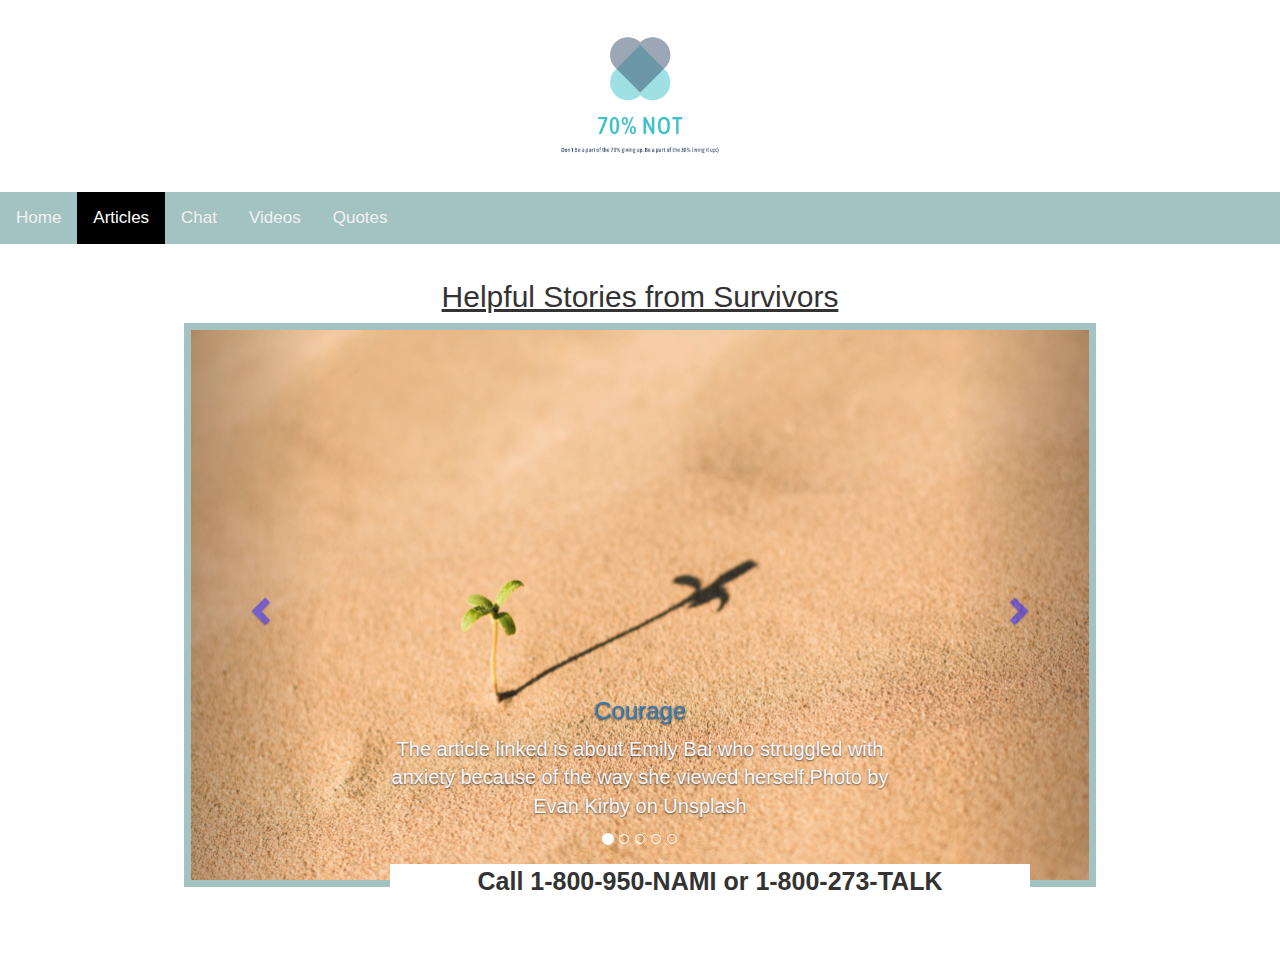
==== article.html @ be0c10e2 "Update article.html" ====
<!DOCTYPE html>
<html>

<head>
  <img src="logo.png" alt="Logo" class="center">
  <link rel="stylesheet" href="finalproject.css">
  <title>Articles</title>
 <meta charset="utf-8">
 <meta name="viewport" content="width=device-width, initial-scale=1">
 <link rel="stylesheet" href="https://maxcdn.bootstrapcdn.com/bootstrap/3.3.7/css/bootstrap.min.css">
 <script src="https://ajax.googleapis.com/ajax/libs/jquery/3.3.1/jquery.min.js"></script>
 <script src="https://maxcdn.bootstrapcdn.com/bootstrap/3.3.7/js/bootstrap.min.js"></script>
</head>
<body>
<div class="topnav" id="header">
<a href="index.html">Home</a>
<a  class="active" href="article.html">Articles</a>
<a href="chat.html">Chat</a>
<a href="videos.html">Videos</a>
<a href="quotes.html">Quotes</a>
</div>

<div class="container content">
  <h2><u>Helpful Stories from Survivors</h2></u>
  <div id="myCarousel" class="carousel slide" data-ride="carousel">

    <!-- Indicators -->
    <ol class="carousel-indicators">
      <li data-target="#myCarousel" data-slide-to="0" class="active"></li>
      <li data-target="#myCarousel" data-slide-to="1"></li>
      <li data-target="#myCarousel" data-slide-to="2"></li>
      <li data-target="#myCarousel" data-slide-to="3"></li>
      <li data-target="#myCarousel" data-slide-to="4"></li>
    </ol>

    <!-- Wrapper for slides -->
    <div class="carousel-inner">
      <div class="item active">
        <!-- <img src="article1.png">Click here to visit https://adaa.org/living-with-anxiety/personal-stories/conquering-anxiety-reigning-courage</a> -->
        <img class="articles"src="courage2.jpg" alt="Courage" style="width:100%;">
        <div class="carousel-caption">
        <a href="https://adaa.org/living-with-anxiety/personal-stories/conquering-anxiety-reigning-courage" target="_blank"><h3>Courage</h3></a>
        <p>The article linked is about Emily Bai who struggled with anxiety because of the way she viewed herself.Photo by Evan Kirby on Unsplash</p>
      </div>
    </div>
      <div class="item">
        <img class="articles" src="lego.jpg" alt="Postpartum Anxiety" style="width:100%;">
        <div class="carousel-caption">
        <a href="https://adaa.org/living-with-anxiety/personal-stories/lets-talk-about-men-and-postpartum-anxiety" target="_blank"><h3>Postpartum Anxiety</h3></a>
        <p>The article linked is about Tony Reali who suffered from postpartum anxiety. Photo by James Pond on Unsplash</p>
      </div>
      </div>

      <div class="item">
        <img class="articles"src="anxiety2.jpg" alt="Anxiety" style="width:100%;">
        <div class="carousel-caption">
        <a href="https://www.nopanic.org.uk/sarahs-anxiety-story/" target="_blank"><h3>Anxiety</h3></a>
        <p>The article linked is about Sarah who suffered from anxiety since childhood.Photo by Cristian Newman on Unsplash Photo by Ben White on Unsplash</p>
      </div>
      </div>

      <div class="item">
        <img class="articles" src="sadartist.jpg" alt="Sad Artist" style="width:100%;">
        <div class="carousel-caption">
        <a href="https://www.depressionforums.org/forums/topic/57474-my-survival-story-of-panicanxiety-disorder/" target="_blank"><h3>Sad Artist</h3></a>
        <p>The article linked is about Daniel who has panic attacks but,went to cognitive behavioral therapy and now is ok. Photo by Timothy Choy on Unsplash</p>
      </div>
      </div>

    <div class="item">
      <img class="articles" src="panic.jpg" alt="Panic" style="width:100%;">
      <div class="carousel-caption">
        <a href="http://www.panicyl.com/my-anxiety-story/" target="_blank"><h3>Panic!...at the Disco:)</h3></a>
        <p>This article is about Bill who suffers from anxiety and panic attacks.Photo by Victor Rodvang on Unsplash</p>
      </div>
    </div>

    <!-- Left and right controls -->
    <a class="left carousel-control" href="#myCarousel" data-slide="prev">
      <span class="glyphicon glyphicon-chevron-left"></span>
      <span class="sr-only">Previous</span>
    </a>
    <a class="right carousel-control" href="#myCarousel" data-slide="next">
      <span class="glyphicon glyphicon-chevron-right"></span>
      <span class="sr-only">Next</span>
    </a>
  </div>
</div>
<div class="footer">
   Call 1-800-950-NAMI or 1-800-273-TALK
 </div>
<script type="text/javascript" src="index.js"></script>
</body>
</html>
---- finalproject.css ----
html body{
  background: url("https://png.pngtree.com/thumb_back/fw800/back_pic/00/06/36/6856299993ea2f8.jpg") no-repeat center fixed;
-webkit-background-size: cover;
background: cover;
}
/* h1{
  text-align: center;
  font-size: 40px;
  font-family: sans-serif;
} */
.topnav {
    background-color: #a3c2c2;
    overflow: hidden;
}

/* Style the links inside the navigation bar */
.topnav a {
    float: left;
    color: #f2f2f2;
    display:block;
    text-align: center;
    padding: 14px 16px;
    text-decoration: none;
    font-size: 17px;
}
.content{
  padding: 16px;
}
.sticky{
  position: fixed;
  top: 0;
  width: 100%;
}

.sticky + .content {
  padding-top: 102px;
}


/* Change the color of links on hover */
.topnav a:hover {
    background-color: #ddd;
    color: purple;
}

/* Add a color to the active/current link */
.topnav a.active {
    background-color: black;
    color: white;
}
.main{
  margin-top: 30px;
}
h2{
  text-align: center;
  font-size: 30px;
}
#Info{
  text-align: center;
  background-color:#a3c2c2;
  width: 80%;
  margin:auto;
  margin-bottom: 50px;
}
li{
  text-align: center;
  font-size: 18px;
  color:black;
}
ul{
  text-align: center;
  font-size: 20px;
  color:white;
}

b{
  font-size: 24px;
  color: black;
}
p{
  font-size: 20px;
  color:#f8f8ff;
}
a{
  text-align: center;
  font-size: 30px;
  text-decoration-color: white;
}

.carousel .item {
  height: 550px;
  color: purple;
}

#myCarousel{
  border: 7px solid #a3c2c2;
  margin: auto;
  margin-bottom: 50px;
  width: 80%;
  position: center;
}

span{
  color:blue;
}
#carousel-indicators{
  color:blue;
}
.footer {
    position: fixed;
    bottom: 0;
    width: 50%;
    background-color: white;
    text-align: center;
    font-weight: bold;
    font-size: 25px;
    margin-left: 25% ;

}
.container{
  position: relative;
  width: 80%
}
.container video{
  position: absolute;
  left: 50%;
  top: 50%;
  transform: translate(-50%,-50%);
}
.center {
  display: block;
  margin-left:auto;
  margin-right:auto;
  width:15%;
}
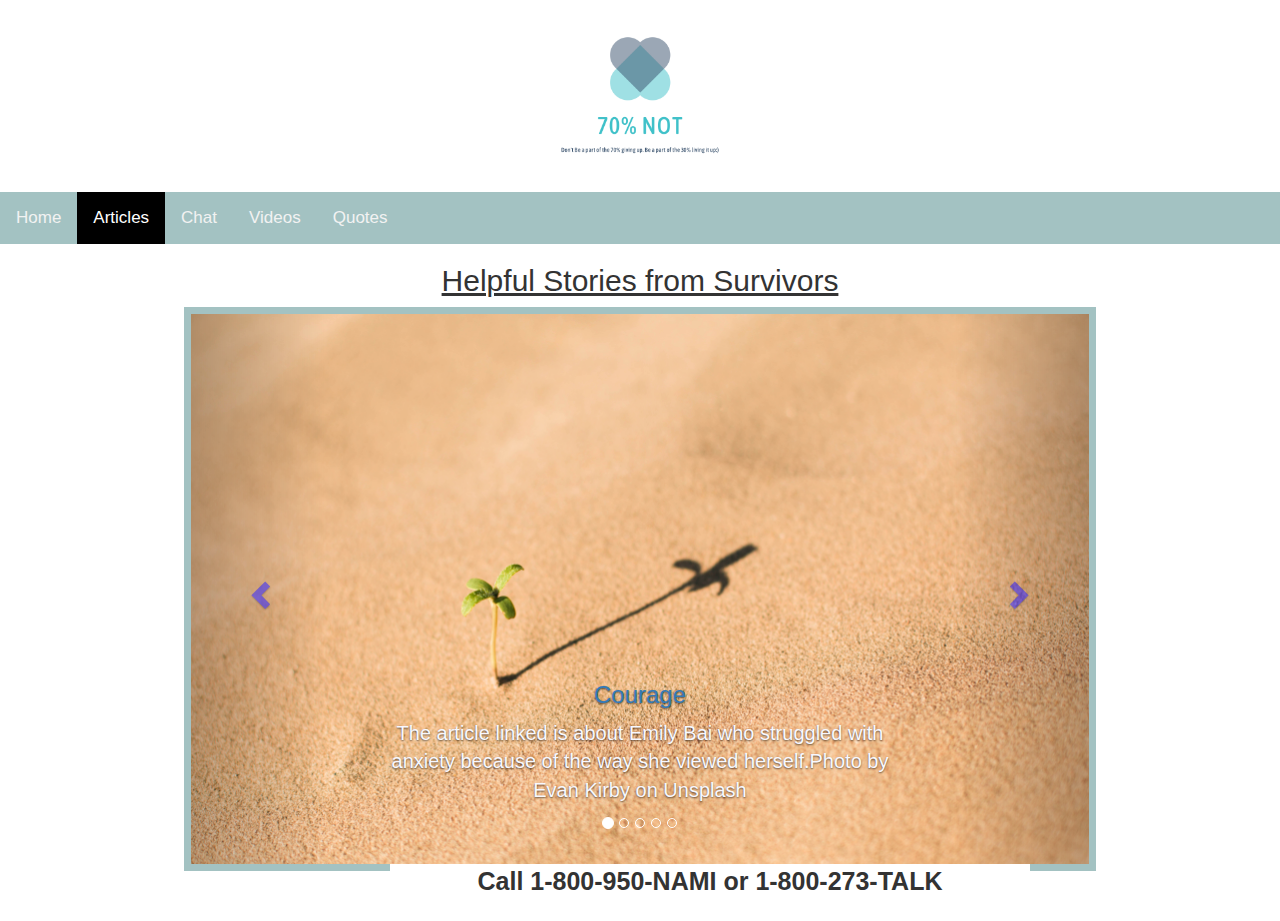
==== commit 90481a5b: "uploading files" ====
--- a/article.html
+++ b/article.html
@@ -4,7 +4,7 @@
 <head>
   <img src="logo.png" alt="Logo" class="center">
   <link rel="stylesheet" href="finalproject.css">
-  <title>Articles</title>
+  <title>Bootstrap Example</title>
  <meta charset="utf-8">
  <meta name="viewport" content="width=device-width, initial-scale=1">
  <link rel="stylesheet" href="https://maxcdn.bootstrapcdn.com/bootstrap/3.3.7/css/bootstrap.min.css">
@@ -12,7 +12,7 @@
  <script src="https://maxcdn.bootstrapcdn.com/bootstrap/3.3.7/js/bootstrap.min.js"></script>
 </head>
 <body>
-<div class="topnav" id="header">
+<div class="topnav">
 <a href="index.html">Home</a>
 <a  class="active" href="article.html">Articles</a>
 <a href="chat.html">Chat</a>
@@ -20,7 +20,7 @@
 <a href="quotes.html">Quotes</a>
 </div>
 
-<div class="container content">
+<div class="container">
   <h2><u>Helpful Stories from Survivors</h2></u>
   <div id="myCarousel" class="carousel slide" data-ride="carousel">
 
@@ -55,7 +55,7 @@
         <img class="articles"src="anxiety2.jpg" alt="Anxiety" style="width:100%;">
         <div class="carousel-caption">
         <a href="https://www.nopanic.org.uk/sarahs-anxiety-story/" target="_blank"><h3>Anxiety</h3></a>
-        <p>The article linked is about Sarah who suffered from anxiety since childhood.Photo by Cristian Newman on Unsplash Photo by Ben White on Unsplash</p>
+        <p>The article linked is about Sarah who suffered from anxiety since childhood.Photo by Cristian Newman on Unsplash</p>
       </div>
       </div>
 
@@ -89,6 +89,7 @@
 <div class="footer">
    Call 1-800-950-NAMI or 1-800-273-TALK
  </div>
-<script type="text/javascript" src="index.js"></script>
+
+
 </body>
 </html>
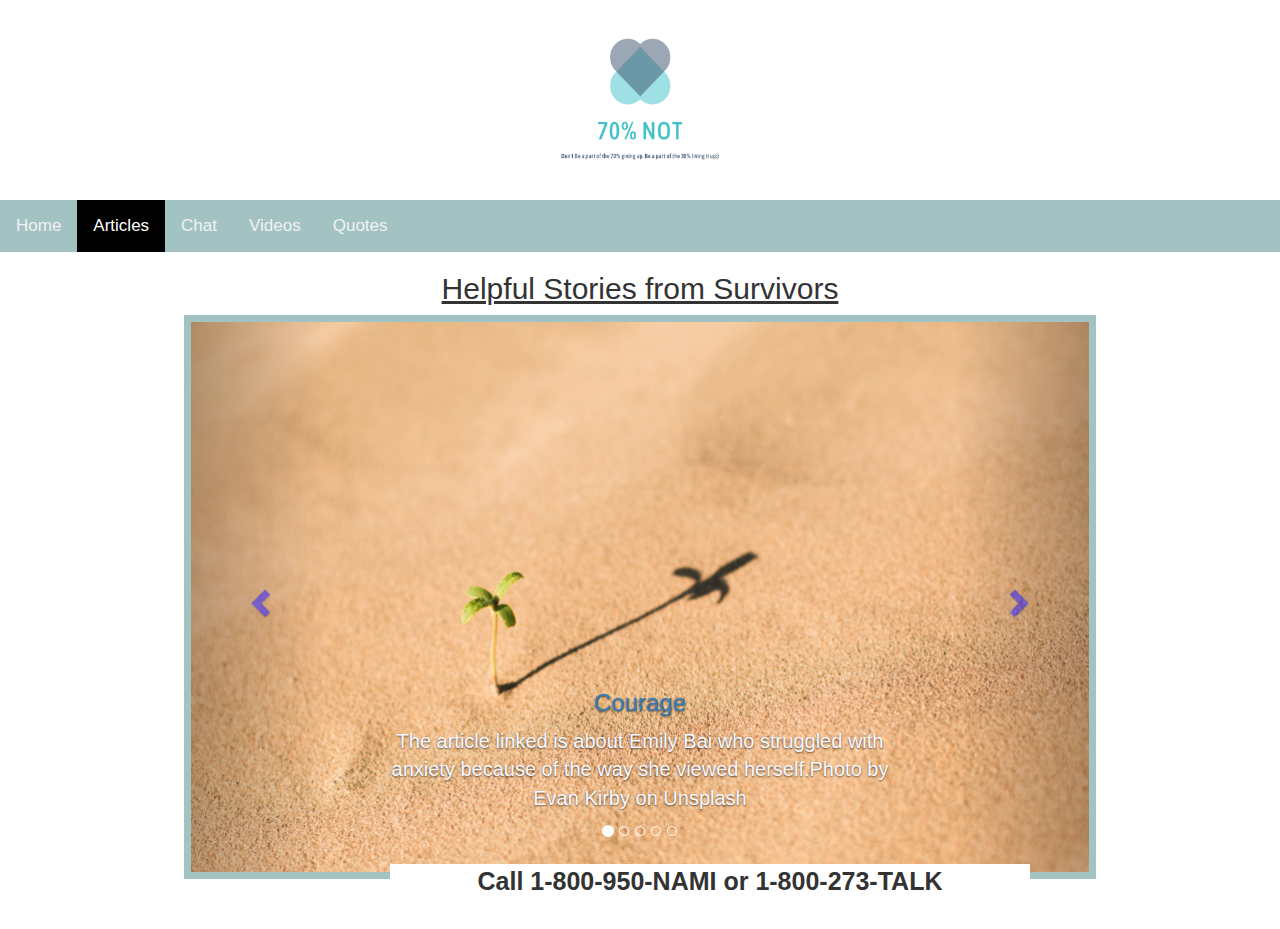
==== commit 36b7c929: "Add files via upload" ====
--- a/article.html
+++ b/article.html
@@ -89,7 +89,6 @@
 <div class="footer">
    Call 1-800-950-NAMI or 1-800-273-TALK
  </div>
-
-
 </body>
+<script src="index.js"></script>
 </html>
--- a/finalproject.css
+++ b/finalproject.css
@@ -32,10 +32,6 @@
   width: 100%;
 }
 
-.sticky + .content {
-  padding-top: 102px;
-}
-
 
 /* Change the color of links on hover */
 .topnav a:hover {
@@ -54,6 +50,8 @@
 h2{
   text-align: center;
   font-size: 30px;
+  font-family:sans-serif;
+
 }
 #Info{
   text-align: center;
@@ -63,12 +61,12 @@
   margin-bottom: 50px;
 }
 li{
-  text-align: center;
+  text-align: left;
   font-size: 18px;
   color:black;
 }
 ul{
-  text-align: center;
+  text-align:center;
   font-size: 20px;
   color:white;
 }
@@ -115,6 +113,7 @@
     font-weight: bold;
     font-size: 25px;
     margin-left: 25% ;
+    font-family:sans-serif;
 
 }
 .container{
@@ -133,3 +132,7 @@
   margin-right:auto;
   width:15%;
 }
+img{
+  width: 250px;
+  height: 200px;
+}
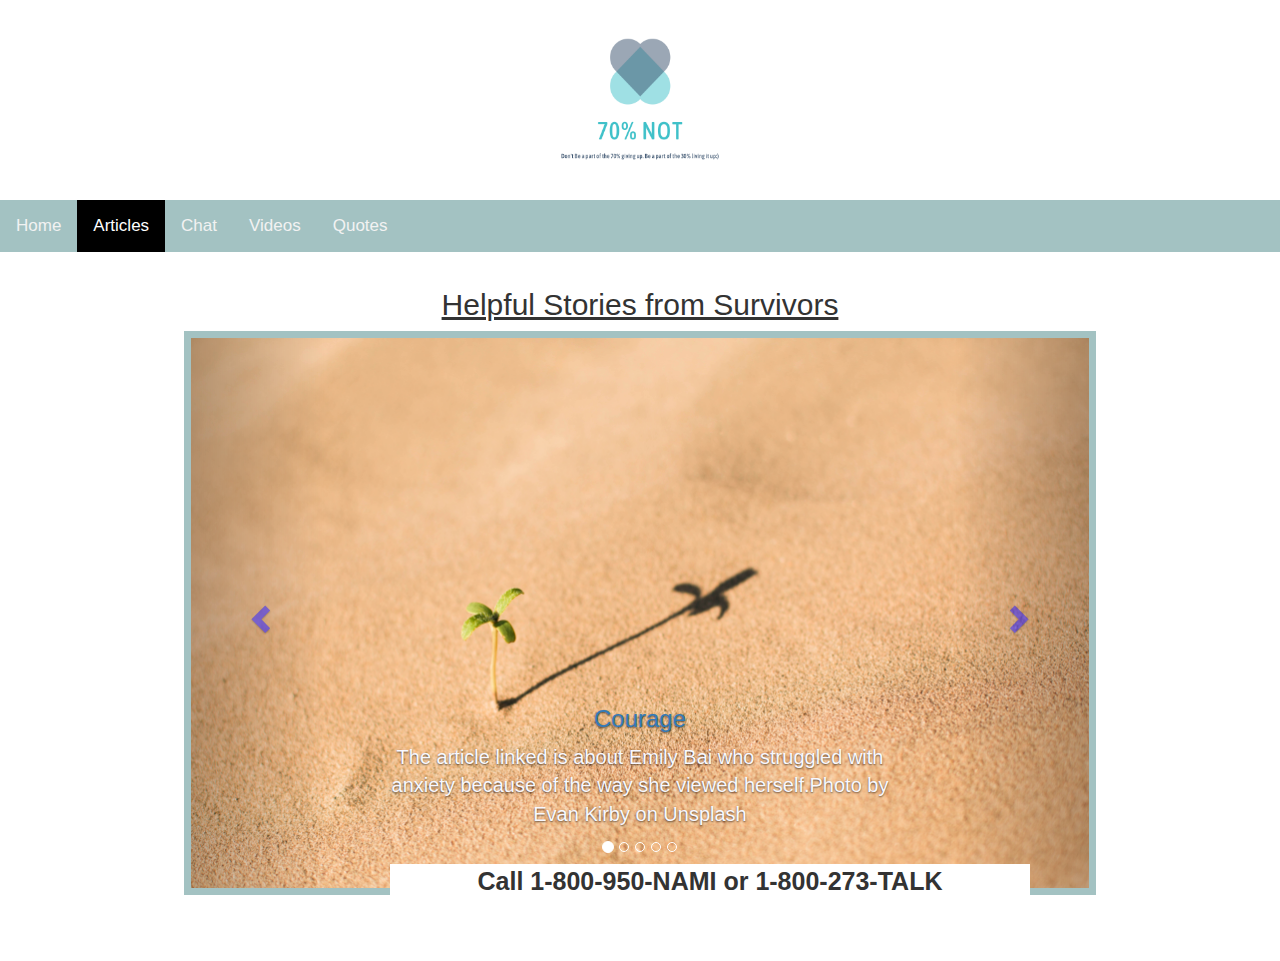
==== commit 4868d384: "Update article.html" ====
--- a/article.html
+++ b/article.html
@@ -12,7 +12,7 @@
  <script src="https://maxcdn.bootstrapcdn.com/bootstrap/3.3.7/js/bootstrap.min.js"></script>
 </head>
 <body>
-<div class="topnav">
+<div class="topnav" id="header">
 <a href="index.html">Home</a>
 <a  class="active" href="article.html">Articles</a>
 <a href="chat.html">Chat</a>
@@ -20,7 +20,7 @@
 <a href="quotes.html">Quotes</a>
 </div>
 
-<div class="container">
+<div class="container content">
   <h2><u>Helpful Stories from Survivors</h2></u>
   <div id="myCarousel" class="carousel slide" data-ride="carousel">
 
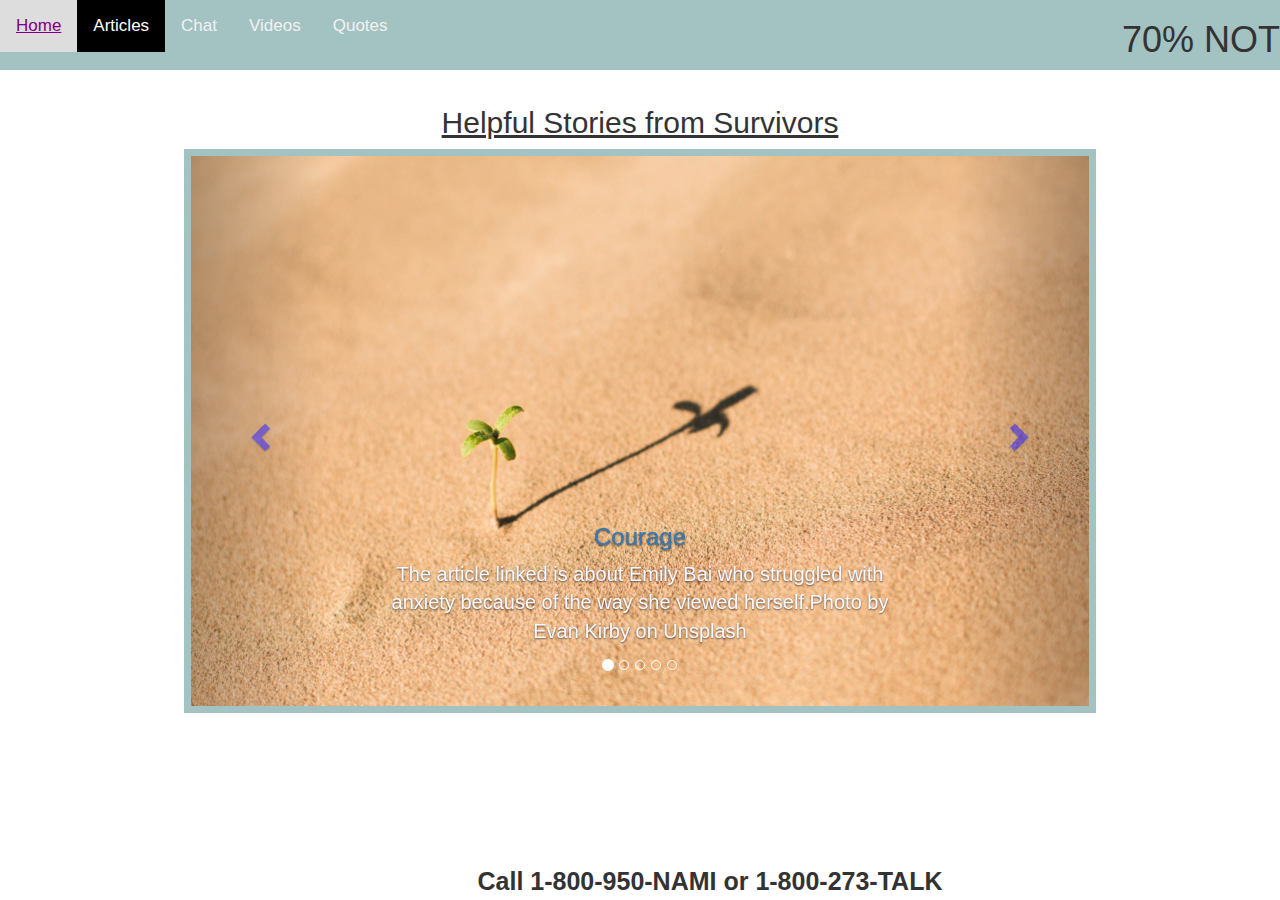
==== commit b6e7710f: "Add files via upload" ====
--- a/article.html
+++ b/article.html
@@ -2,9 +2,8 @@
 <html>
 
 <head>
-  <img src="logo.png" alt="Logo" class="center">
   <link rel="stylesheet" href="finalproject.css">
-  <title>Bootstrap Example</title>
+  <title>Article</title>
  <meta charset="utf-8">
  <meta name="viewport" content="width=device-width, initial-scale=1">
  <link rel="stylesheet" href="https://maxcdn.bootstrapcdn.com/bootstrap/3.3.7/css/bootstrap.min.css">
@@ -18,6 +17,7 @@
 <a href="chat.html">Chat</a>
 <a href="videos.html">Videos</a>
 <a href="quotes.html">Quotes</a>
+<h1>70% NOT</h1>
 </div>
 
 <div class="container content">
--- a/finalproject.css
+++ b/finalproject.css
@@ -3,16 +3,16 @@
 -webkit-background-size: cover;
 background: cover;
 }
-/* h1{
-  text-align: center;
-  font-size: 40px;
+h1{
+  text-align:right;
   font-family: sans-serif;
-} */
+  font-style: normal;
+  font-size: 20px;
+}
 .topnav {
     background-color: #a3c2c2;
     overflow: hidden;
 }
-
 /* Style the links inside the navigation bar */
 .topnav a {
     float: left;
@@ -31,14 +31,11 @@
   top: 0;
   width: 100%;
 }
-
-
 /* Change the color of links on hover */
 .topnav a:hover {
     background-color: #ddd;
     color: purple;
 }
-
 /* Add a color to the active/current link */
 .topnav a.active {
     background-color: black;
@@ -51,11 +48,10 @@
   text-align: center;
   font-size: 30px;
   font-family:sans-serif;
-
+  color: black;
 }
 #Info{
   text-align: center;
-  background-color:#a3c2c2;
   width: 80%;
   margin:auto;
   margin-bottom: 50px;
@@ -64,13 +60,13 @@
   text-align: left;
   font-size: 18px;
   color:black;
+  font-family: serif;
 }
 ul{
   text-align:center;
   font-size: 20px;
-  color:white;
+  color:#779ecb;
 }
-
 b{
   font-size: 24px;
   color: black;
@@ -84,12 +80,10 @@
   font-size: 30px;
   text-decoration-color: white;
 }
-
 .carousel .item {
   height: 550px;
   color: purple;
 }
-
 #myCarousel{
   border: 7px solid #a3c2c2;
   margin: auto;
@@ -97,7 +91,6 @@
   width: 80%;
   position: center;
 }
-
 span{
   color:blue;
 }
@@ -114,7 +107,6 @@
     font-size: 25px;
     margin-left: 25% ;
     font-family:sans-serif;
-
 }
 .container{
   position: relative;
@@ -130,9 +122,18 @@
   display: block;
   margin-left:auto;
   margin-right:auto;
-  width:15%;
+  width:15%
 }
 img{
   width: 250px;
   height: 200px;
 }
+embed{
+  border: 5px solid #a3c2c2;
+}
+#credits{
+  text-align: left;
+  color: blue;
+  font-size: 2px;
+  font-style: normal;
+}
